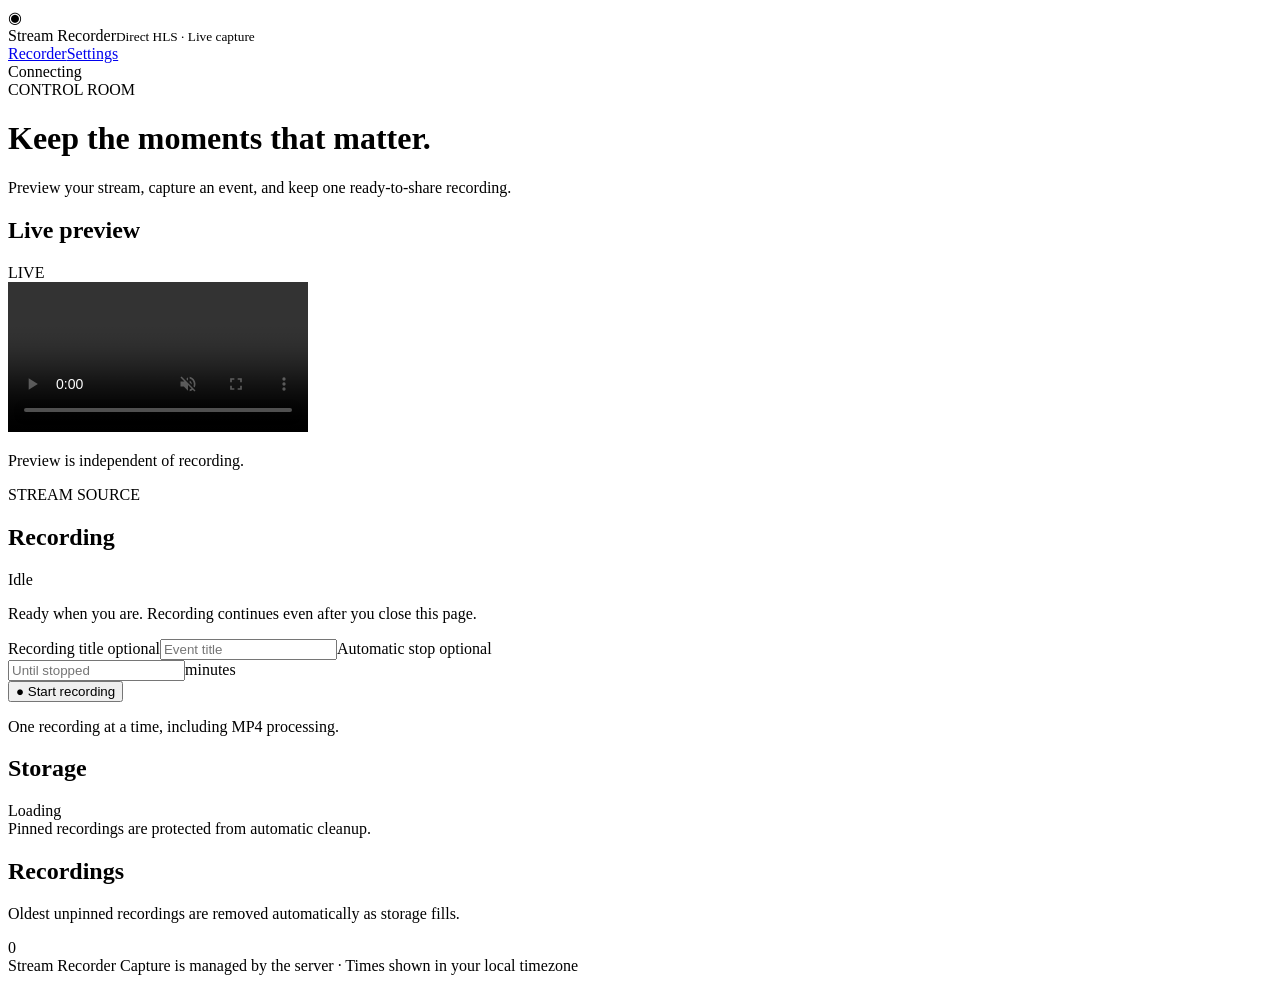
==== recorder/static/index.html @ e539c11c "Add recording titles, versioned API, and durable branding assets (#23 #25 #26)" ====
<!doctype html>
<html lang="en"><head><meta charset="utf-8"><meta name="viewport" content="width=device-width, initial-scale=1"><title>Stream Recorder</title><link rel="icon" id="brand-favicon" href="data:,"><link rel="stylesheet" href="/static/style.css"><script defer src="/static/hls.min.js"></script><script defer src="/static/auth.js"></script><script defer src="/static/app.js"></script></head>
<body><header><div class="brand"><span class="logo brand-mark" aria-hidden="true">◉</span><img class="brand-image" alt="" hidden><div><span data-app-name>Stream Recorder</span><small>Direct HLS · Live capture</small></div></div><nav aria-label="Main navigation"><a href="#recorder">Recorder</a><a href="#settings">Settings</a></nav><span id="connection" class="pill">Connecting</span></header>
<main><div class="intro"><div><span class="eyebrow">CONTROL ROOM</span><h1>Keep the moments that matter.</h1><p>Preview your stream, capture an event, and keep one ready-to-share recording.</p></div></div><div id="notice" role="alert" hidden></div>
<div id="recorder-screen"><div class="workspace"><section class="card preview"><div class="section-head"><h2>Live preview</h2><span class="live"><i></i> LIVE</span></div><video id="preview" controls playsinline muted aria-label="Live stream preview"></video><a id="open-settings" href="#settings" hidden>Open Settings</a><p id="preview-message" class="muted">Preview is independent of recording.</p><div class="source-line"><span>STREAM SOURCE</span><span id="source-label"></span></div></section>
<section class="card capture"><div class="section-head"><h2>Recording</h2><span id="state" class="pill">Idle</span></div><p id="recording-description">Ready when you are. Recording continues even after you close this page.</p><div id="session-details" hidden><dl><div><dt>Started</dt><dd id="started"></dd></div><div><dt>Duration</dt><dd id="elapsed"></dd></div><div><dt>Ends</dt><dd id="deadline"></dd></div></dl><div id="processing" hidden><label for="progress">Finalizing MP4 <span id="progress-label"></span></label><progress id="progress" max="100" value="0"></progress></div><div id="interruptions" class="muted"></div><p id="session-error" role="status"></p></div><form id="start-form"><label for="recording-title">Recording title <span class="muted">optional</span></label><input id="recording-title" maxlength="200" placeholder="Event title"><label for="duration">Automatic stop <span class="muted">optional</span></label><div class="duration"><input id="duration" type="number" min="0.000001" step="any" placeholder="Until stopped"><span>minutes</span></div><button id="start" class="primary" type="submit">● Start recording</button></form><button id="stop" class="danger" hidden>■ Stop recording</button><p class="muted footnote">One recording at a time, including MP4 processing.</p></section></div>
<section class="card storage"><div class="section-head"><h2>Storage</h2><span id="usage-label" class="muted">Loading</span></div><div class="usage-track"><div id="usage-bar"></div></div><div class="storage-stats"><span id="disk-label"></span><span>Pinned recordings are protected from automatic cleanup.</span></div></section>
<section class="card library"><div class="section-head"><div><h2>Recordings</h2><p class="muted">Oldest unpinned recordings are removed automatically as storage fills.</p></div><span id="count" class="pill">0</span></div><div id="recordings"></div></section>
</div><section id="settings-screen" hidden aria-labelledby="settings-title"><h1 id="settings-title" tabindex="-1">Settings</h1><form id="settings-form"><section class="card settings" id="source-settings"><h2>Source</h2><label for="source">Direct HLS playlist URL</label><input id="source" type="url" placeholder="https://example.org/live.m3u8"><p class="muted">Use an HTTP(S) playlist, including signed or dynamic URLs. Leave blank to retain the saved source. Changes apply to future recordings.</p><p>Saved URLs and secrets are hidden. Blank fields retain saved values. Credentials apply only to the configured origin; cross-origin resources receive no configured headers.</p><label><input id="clear-source" type="checkbox"> Clear saved source URL</label><label for="source_basic_username">Basic username</label><input id="source_basic_username" autocomplete="off"><label for="source_basic_password">Basic password</label><input id="source_basic_password" type="password" autocomplete="new-password"><label><input type="checkbox" data-clear-secret="source_basic_password"> Remove Basic password</label><label for="source_bearer_token">Bearer token</label><input id="source_bearer_token" type="password" autocomplete="new-password"><label><input type="checkbox" data-clear-secret="source_bearer_token"> Remove bearer token</label><label for="source_headers">Custom headers (JSON object)</label><textarea id="source_headers" autocomplete="off"></textarea><label><input type="checkbox" data-clear-secret="source_headers"> Remove custom headers</label><p>Choose Basic, bearer, or a custom Authorization header, not multiple methods. To disable Basic, clear its username.</p></section><section class="card settings" id="storage-settings"><h2>Storage</h2><label for="cap">Media storage cap (GiB)</label><input id="cap" type="number" min="0.001" step="any" required><p class="muted">Includes capture and processing files. Oldest unpinned recordings are removed as storage fills.</p></section><button type="submit">Save settings</button></form><section class="card settings" id="access-settings"><h2>Authentication and API access</h2><p class="muted">Built-in authentication is disabled. Access configuration will be available in a later update.</p></section><section class="card settings" id="appearance-settings"><h2>Appearance</h2><label for="theme">Theme</label><select id="theme"><option value="system">System</option><option value="light">Light</option><option value="dark">Dark</option></select><p class="muted">Saved in this browser. System follows your device appearance.</p></section><section class="card settings" id="branding-settings"><h2>Shared branding</h2><p class="muted">The name and colors apply to everyone. Changes preview here before saving.</p><form id="branding-form"><label for="branding-name">Application name</label><input id="branding-name" maxlength="100" required><div id="branding-colors" class="branding-colors"></div><div id="branding-assets" class="branding-assets"><p class="muted">PNG, JPEG, or WebP. Logos up to 2 MiB and 2048 px; favicon up to 512 KiB and 512 px. SVG and animations are not accepted.</p><div id="asset-controls"></div></div><p id="contrast-warnings" role="status" class="muted"></p><div class="branding-actions"><button type="submit">Save branding</button><button id="branding-reset" type="button">Reset branding</button><button id="branding-cancel" type="button">Discard preview</button></div></form></section></section>
<footer><span data-app-name>Stream Recorder</span> <span>Capture is managed by the server · Times shown in your local timezone</span></footer></main>
<dialog id="rename-dialog" aria-labelledby="rename-heading"><form id="rename-form"><h2 id="rename-heading">Rename recording</h2><label for="rename-title">Recording title</label><input id="rename-title" maxlength="200" required><p class="muted">The recording ID and date stay the same. Future downloads use the new title.</p><div class="dialog-actions"><button type="button" id="rename-cancel">Cancel</button><button type="submit">Save title</button></div></form></dialog><dialog id="delete-dialog"><form method="dialog"><h2>Delete recording?</h2><p id="delete-description"></p><p>This permanently removes the captured media, even if pinned.</p><div class="dialog-actions"><button value="cancel">Cancel</button><button value="delete" class="danger">Delete recording</button></div></form></dialog></body></html>
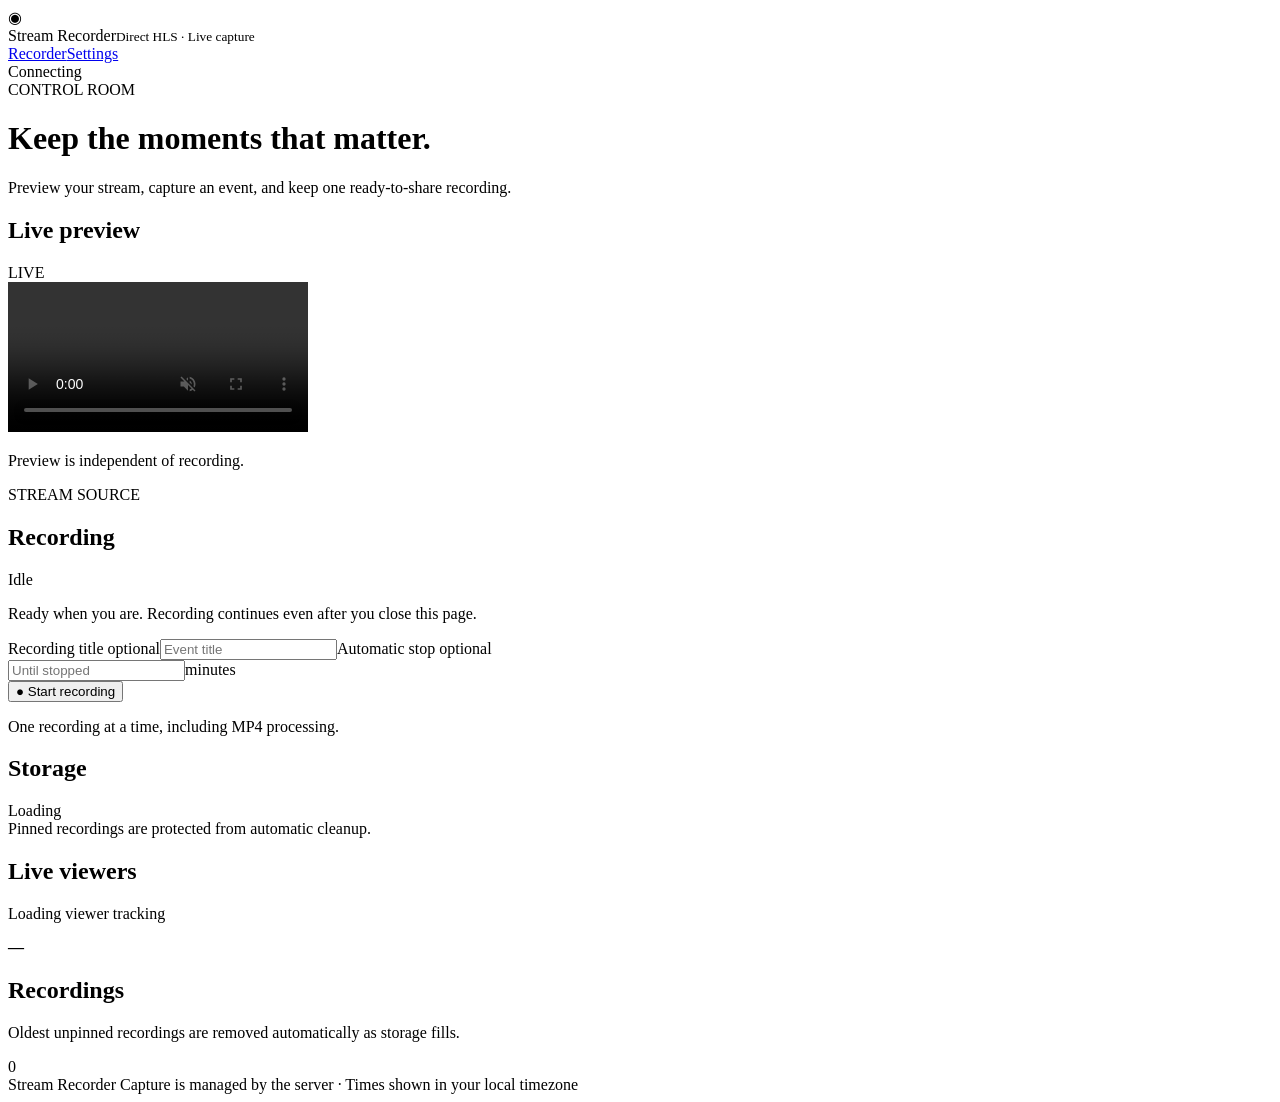
==== commit 19a79bc6: "feat: track anonymous external player viewers" ====
--- a/recorder/static/index.html
+++ b/recorder/static/index.html
@@ -1,11 +1,11 @@
 <!doctype html>
-<html lang="en"><head><meta charset="utf-8"><meta name="viewport" content="width=device-width, initial-scale=1"><title>Stream Recorder</title><link rel="icon" id="brand-favicon" href="data:,"><link rel="stylesheet" href="/static/style.css"><script defer src="/static/hls.min.js"></script><script defer src="/static/auth.js"></script><script defer src="/static/app.js"></script></head>
+<html lang="en"><head><meta charset="utf-8"><meta name="viewport" content="width=device-width, initial-scale=1"><title>Stream Recorder</title><link rel="icon" id="brand-favicon" href="data:,"><link rel="stylesheet" href="/static/style.css"><script defer src="/static/hls.min.js"></script><script defer src="/static/auth.js"></script><script defer src="/static/app.js"></script><script defer src="/static/youtube.js"></script><script defer src="/static/uploads.js"></script><script defer src="/static/webhooks.js"></script></head>
 <body><header><div class="brand"><span class="logo brand-mark" aria-hidden="true">◉</span><img class="brand-image" alt="" hidden><div><span data-app-name>Stream Recorder</span><small>Direct HLS · Live capture</small></div></div><nav aria-label="Main navigation"><a href="#recorder">Recorder</a><a href="#settings">Settings</a></nav><span id="connection" class="pill">Connecting</span></header>
 <main><div class="intro"><div><span class="eyebrow">CONTROL ROOM</span><h1>Keep the moments that matter.</h1><p>Preview your stream, capture an event, and keep one ready-to-share recording.</p></div></div><div id="notice" role="alert" hidden></div>
 <div id="recorder-screen"><div class="workspace"><section class="card preview"><div class="section-head"><h2>Live preview</h2><span class="live"><i></i> LIVE</span></div><video id="preview" controls playsinline muted aria-label="Live stream preview"></video><a id="open-settings" href="#settings" hidden>Open Settings</a><p id="preview-message" class="muted">Preview is independent of recording.</p><div class="source-line"><span>STREAM SOURCE</span><span id="source-label"></span></div></section>
 <section class="card capture"><div class="section-head"><h2>Recording</h2><span id="state" class="pill">Idle</span></div><p id="recording-description">Ready when you are. Recording continues even after you close this page.</p><div id="session-details" hidden><dl><div><dt>Started</dt><dd id="started"></dd></div><div><dt>Duration</dt><dd id="elapsed"></dd></div><div><dt>Ends</dt><dd id="deadline"></dd></div></dl><div id="processing" hidden><label for="progress">Finalizing MP4 <span id="progress-label"></span></label><progress id="progress" max="100" value="0"></progress></div><div id="interruptions" class="muted"></div><p id="session-error" role="status"></p></div><form id="start-form"><label for="recording-title">Recording title <span class="muted">optional</span></label><input id="recording-title" maxlength="200" placeholder="Event title"><label for="duration">Automatic stop <span class="muted">optional</span></label><div class="duration"><input id="duration" type="number" min="0.000001" step="any" placeholder="Until stopped"><span>minutes</span></div><button id="start" class="primary" type="submit">● Start recording</button></form><button id="stop" class="danger" hidden>■ Stop recording</button><p class="muted footnote">One recording at a time, including MP4 processing.</p></section></div>
 <section class="card storage"><div class="section-head"><h2>Storage</h2><span id="usage-label" class="muted">Loading</span></div><div class="usage-track"><div id="usage-bar"></div></div><div class="storage-stats"><span id="disk-label"></span><span>Pinned recordings are protected from automatic cleanup.</span></div></section>
-<section class="card library"><div class="section-head"><div><h2>Recordings</h2><p class="muted">Oldest unpinned recordings are removed automatically as storage fills.</p></div><span id="count" class="pill">0</span></div><div id="recordings"></div></section>
-</div><section id="settings-screen" hidden aria-labelledby="settings-title"><h1 id="settings-title" tabindex="-1">Settings</h1><form id="settings-form"><section class="card settings" id="source-settings"><h2>Source</h2><label for="source">Direct HLS playlist URL</label><input id="source" type="url" placeholder="https://example.org/live.m3u8"><p class="muted">Use an HTTP(S) playlist, including signed or dynamic URLs. Leave blank to retain the saved source. Changes apply to future recordings.</p><p>Saved URLs and secrets are hidden. Blank fields retain saved values. Credentials apply only to the configured origin; cross-origin resources receive no configured headers.</p><label><input id="clear-source" type="checkbox"> Clear saved source URL</label><label for="source_basic_username">Basic username</label><input id="source_basic_username" autocomplete="off"><label for="source_basic_password">Basic password</label><input id="source_basic_password" type="password" autocomplete="new-password"><label><input type="checkbox" data-clear-secret="source_basic_password"> Remove Basic password</label><label for="source_bearer_token">Bearer token</label><input id="source_bearer_token" type="password" autocomplete="new-password"><label><input type="checkbox" data-clear-secret="source_bearer_token"> Remove bearer token</label><label for="source_headers">Custom headers (JSON object)</label><textarea id="source_headers" autocomplete="off"></textarea><label><input type="checkbox" data-clear-secret="source_headers"> Remove custom headers</label><p>Choose Basic, bearer, or a custom Authorization header, not multiple methods. To disable Basic, clear its username.</p></section><section class="card settings" id="storage-settings"><h2>Storage</h2><label for="cap">Media storage cap (GiB)</label><input id="cap" type="number" min="0.001" step="any" required><p class="muted">Includes capture and processing files. Oldest unpinned recordings are removed as storage fills.</p></section><button type="submit">Save settings</button></form><section class="card settings" id="access-settings"><h2>Authentication and API access</h2><p class="muted">Built-in authentication is disabled. Access configuration will be available in a later update.</p></section><section class="card settings" id="appearance-settings"><h2>Appearance</h2><label for="theme">Theme</label><select id="theme"><option value="system">System</option><option value="light">Light</option><option value="dark">Dark</option></select><p class="muted">Saved in this browser. System follows your device appearance.</p></section><section class="card settings" id="branding-settings"><h2>Shared branding</h2><p class="muted">The name and colors apply to everyone. Changes preview here before saving.</p><form id="branding-form"><label for="branding-name">Application name</label><input id="branding-name" maxlength="100" required><div id="branding-colors" class="branding-colors"></div><div id="branding-assets" class="branding-assets"><p class="muted">PNG, JPEG, or WebP. Logos up to 2 MiB and 2048 px; favicon up to 512 KiB and 512 px. SVG and animations are not accepted.</p><div id="asset-controls"></div></div><p id="contrast-warnings" role="status" class="muted"></p><div class="branding-actions"><button type="submit">Save branding</button><button id="branding-reset" type="button">Reset branding</button><button id="branding-cancel" type="button">Discard preview</button></div></form></section></section>
+<section class="card storage" id="viewer-count-card"><div class="section-head"><div><h2>Live viewers</h2><p id="viewer-state" class="muted">Loading viewer tracking</p></div><strong id="viewer-count" class="viewer-count">—</strong></div><p id="viewer-as-of" class="muted"></p></section><section class="card library"><div class="section-head"><div><h2>Recordings</h2><p class="muted">Oldest unpinned recordings are removed automatically as storage fills.</p></div><span id="count" class="pill">0</span></div><div id="recordings"></div></section>
+</div><section id="settings-screen" hidden aria-labelledby="settings-title"><h1 id="settings-title" tabindex="-1">Settings</h1><form id="settings-form"><section class="card settings" id="source-settings"><h2>Source</h2><label for="source">Direct HLS playlist URL</label><input id="source" type="url" placeholder="https://example.org/live.m3u8"><p class="muted">Use an HTTP(S) playlist, including signed or dynamic URLs. Leave blank to retain the saved source. Changes apply to future recordings.</p><p>Saved URLs and secrets are hidden. Blank fields retain saved values. Credentials apply only to the configured origin; cross-origin resources receive no configured headers.</p><label><input id="clear-source" type="checkbox"> Clear saved source URL</label><label for="source_basic_username">Basic username</label><input id="source_basic_username" autocomplete="off"><label for="source_basic_password">Basic password</label><input id="source_basic_password" type="password" autocomplete="new-password"><label><input type="checkbox" data-clear-secret="source_basic_password"> Remove Basic password</label><label for="source_bearer_token">Bearer token</label><input id="source_bearer_token" type="password" autocomplete="new-password"><label><input type="checkbox" data-clear-secret="source_bearer_token"> Remove bearer token</label><label for="source_headers">Custom headers (JSON object)</label><textarea id="source_headers" autocomplete="off"></textarea><label><input type="checkbox" data-clear-secret="source_headers"> Remove custom headers</label><p>Choose Basic, bearer, or a custom Authorization header, not multiple methods. To disable Basic, clear its username.</p></section><section class="card settings" id="storage-settings"><h2>Storage</h2><label for="cap">Media storage cap (GiB)</label><input id="cap" type="number" min="0.001" step="any" required><p class="muted">Includes capture and processing files. Oldest unpinned recordings are removed as storage fills.</p></section><button type="submit">Save settings</button></form><section class="card settings" id="viewer-settings"><h2>External player analytics</h2><p class="muted">Configure the external player independently from the direct HLS stream source. Tracking starts disabled.</p><form id="viewer-form"><label for="viewer-player-url">External player URL</label><input id="viewer-player-url" type="url" placeholder="https://player.example/watch"><label for="viewer-origin">Allowed player origin</label><input id="viewer-origin" type="url" placeholder="https://player.example"><label for="viewer-public-url">Public tracking base URL</label><input id="viewer-public-url" type="url" placeholder="https://recorder.example"><label for="viewer-timezone">Reporting timezone (IANA)</label><input id="viewer-timezone" value="UTC" required><label><input id="viewer-enabled" type="checkbox"> Enable anonymous viewer tracking</label><p id="viewer-health" role="status" class="muted"></p><p id="viewer-last-report" class="muted"></p><label for="viewer-snippet">Generated player snippet (copy after a key is created or rotated)</label><textarea id="viewer-snippet" readonly rows="12"></textarea><div class="branding-actions"><button type="submit">Save viewer settings</button><button id="viewer-rotate" type="button">Rotate tracking key and snippet</button></div></form><p class="muted">Add the generated snippet to the page containing one HTML video element. Browsers sharing local storage count once; separate browsers count separately. Playback telemetry may be blocked or throttled.</p></section><section class="card settings" id="access-settings"><h2>Authentication and API access</h2><p class="muted">Built-in authentication is disabled. Access configuration will be available in a later update.</p></section><section class="card settings" id="youtube-settings" hidden><h2>YouTube channel</h2><p class="muted">One shared channel for uploads. The Administrator chooses the channel during Google consent.</p><form id="youtube-config-form"><label for="youtube-client-id">Google OAuth client ID</label><input id="youtube-client-id" autocomplete="off"><label for="youtube-client-secret">Google OAuth client secret</label><input id="youtube-client-secret" type="password" autocomplete="new-password" placeholder="Leave blank to retain saved secret"><label for="youtube-public-url">Public app origin</label><input id="youtube-public-url" type="url" placeholder="https://record.example.org"><p class="muted">Add this exact redirect URI to your Google Web application client:</p><output id="youtube-callback"></output><p><a href="https://github.com/YaBoiSean319/stream-recorder/blob/main/docs/youtube.md" target="_blank" rel="noopener">Google setup guide</a></p><button type="submit">Save YouTube credentials</button></form><form id="youtube-automation-form"><h3>Automatic uploads</h3><p class="muted">Disabled by default. Applies only to future clean recordings. Interrupted or recovered footage needs a manual upload.</p><label><input id="auto-enabled" type="checkbox"> Upload future successful recordings automatically</label><label for="auto-source-name">Source name (optional; defaults to Stream)</label><input id="auto-source-name" maxlength="100" placeholder="Stream"><p class="muted">Templates: {recording_title}, {source_name}, {start_date} (YYYY-MM-DD), {start_time} (HH:MM UTC). Use double braces for literal braces.</p><label for="auto-title">Title template</label><input id="auto-title" maxlength="500" required><label for="auto-description">Description template</label><textarea id="auto-description" maxlength="5000"></textarea><label for="auto-privacy">Visibility</label><select id="auto-privacy"><option value="unlisted">Unlisted</option><option value="private">Private</option><option value="public">Public</option></select><label for="auto-tags">Tags (comma separated)</label><input id="auto-tags"><label for="auto-category">YouTube category ID</label><input id="auto-category" pattern="[0-9]+" required><label for="auto-audience">Audience</label><select id="auto-audience"><option value="">Choose audience before enabling</option><option value="false">Not made for kids</option><option value="true">Made for kids</option></select><label><input id="auto-notify" type="checkbox"> Notify subscribers</label><button type="submit">Save automatic upload settings</button></form><p id="youtube-identity" role="status"></p><p id="youtube-error" role="alert"></p><div class="branding-actions"><button id="youtube-connect" type="button">Connect channel</button><button id="youtube-disconnect" type="button" class="danger" hidden>Disconnect channel</button></div></section><section class="card settings" id="webhook-settings" hidden><h2>Webhooks</h2><p class="muted">Send signed recording and YouTube results to an HTTPS receiver. HTTP is allowed only for a local loopback receiver. Failed deliveries retry up to five times and remain visible below.</p><form id="webhook-form"><label for="webhook-url">Receiver URL</label><input id="webhook-url" type="url" required placeholder="https://example.org/webhook"><label for="webhook-secret">Signing secret (16–256 characters)</label><input id="webhook-secret" type="password" minlength="16" maxlength="256" autocomplete="new-password" placeholder="Enter a secret for a new receiver; blank retains saved secret"><fieldset><legend>Events</legend><label><input type="checkbox" name="webhook-event" value="recording.completed"> Recording completed</label><label><input type="checkbox" name="webhook-event" value="recording.failed"> Recording failed</label><label><input type="checkbox" name="webhook-event" value="upload.completed"> Upload completed</label><label><input type="checkbox" name="webhook-event" value="upload.failed"> Upload failed</label></fieldset><label><input id="webhook-enabled" type="checkbox" checked> Enabled</label><div class="branding-actions"><button type="submit">Save receiver</button><button id="webhook-new" type="button">New receiver</button></div></form><p id="webhook-error" role="alert"></p><h3>Receivers</h3><div id="webhook-destinations"></div><h3>Recent deliveries</h3><div id="webhook-deliveries"></div><p><a href="https://github.com/YaBoiSean319/stream-recorder/blob/main/docs/webhooks.md" target="_blank" rel="noopener">Verification and automation guide</a></p></section><section class="card settings" id="appearance-settings"><h2>Appearance</h2><label for="theme">Theme</label><select id="theme"><option value="system">System</option><option value="light">Light</option><option value="dark">Dark</option></select><p class="muted">Saved in this browser. System follows your device appearance.</p></section><section class="card settings" id="branding-settings"><h2>Shared branding</h2><p class="muted">The name and colors apply to everyone. Changes preview here before saving.</p><form id="branding-form"><label for="branding-name">Application name</label><input id="branding-name" maxlength="100" required><div id="branding-colors" class="branding-colors"></div><div id="branding-assets" class="branding-assets"><p class="muted">PNG, JPEG, or WebP. Logos up to 2 MiB and 2048 px; favicon up to 512 KiB and 512 px. SVG and animations are not accepted.</p><div id="asset-controls"></div></div><p id="contrast-warnings" role="status" class="muted"></p><div class="branding-actions"><button type="submit">Save branding</button><button id="branding-reset" type="button">Reset branding</button><button id="branding-cancel" type="button">Discard preview</button></div></form></section></section>
 <footer><span data-app-name>Stream Recorder</span> <span>Capture is managed by the server · Times shown in your local timezone</span></footer></main>
-<dialog id="rename-dialog" aria-labelledby="rename-heading"><form id="rename-form"><h2 id="rename-heading">Rename recording</h2><label for="rename-title">Recording title</label><input id="rename-title" maxlength="200" required><p class="muted">The recording ID and date stay the same. Future downloads use the new title.</p><div class="dialog-actions"><button type="button" id="rename-cancel">Cancel</button><button type="submit">Save title</button></div></form></dialog><dialog id="delete-dialog"><form method="dialog"><h2>Delete recording?</h2><p id="delete-description"></p><p>This permanently removes the captured media, even if pinned.</p><div class="dialog-actions"><button value="cancel">Cancel</button><button value="delete" class="danger">Delete recording</button></div></form></dialog></body></html>
+<dialog id="upload-dialog" aria-labelledby="upload-heading"><form id="upload-form"><h2 id="upload-heading">Upload to YouTube</h2><p id="upload-channel" class="muted"></p><label for="upload-title">Video title</label><input id="upload-title" required maxlength="100"><label for="upload-description">Description</label><textarea id="upload-description" maxlength="5000"></textarea><label for="upload-privacy">Visibility</label><select id="upload-privacy"><option value="unlisted">Unlisted</option><option value="private">Private</option><option value="public">Public</option></select><label for="upload-tags">Tags (comma separated)</label><input id="upload-tags"><label for="upload-category">YouTube category ID</label><input id="upload-category" value="22" pattern="[0-9]+"><label for="upload-audience">Audience</label><select id="upload-audience" required><option value="">Choose audience</option><option value="false">Not made for kids</option><option value="true">Made for kids</option></select><label><input id="upload-notify" type="checkbox"> Notify subscribers</label><p class="muted">The video goes to the connected channel. This creates a separate copy; the local recording remains.</p><div class="dialog-actions"><button id="upload-cancel" type="button">Cancel</button><button type="submit">Queue upload</button></div></form></dialog><dialog id="rename-dialog" aria-labelledby="rename-heading"><form id="rename-form"><h2 id="rename-heading">Rename recording</h2><label for="rename-title">Recording title</label><input id="rename-title" maxlength="200" required><p class="muted">The recording ID and date stay the same. Future downloads use the new title.</p><div class="dialog-actions"><button type="button" id="rename-cancel">Cancel</button><button type="submit">Save title</button></div></form></dialog><dialog id="delete-dialog"><form method="dialog"><h2>Delete recording?</h2><p id="delete-description"></p><p>This permanently removes the captured media, even if pinned.</p><div class="dialog-actions"><button value="cancel">Cancel</button><button value="delete" class="danger">Delete recording</button></div></form></dialog></body></html>
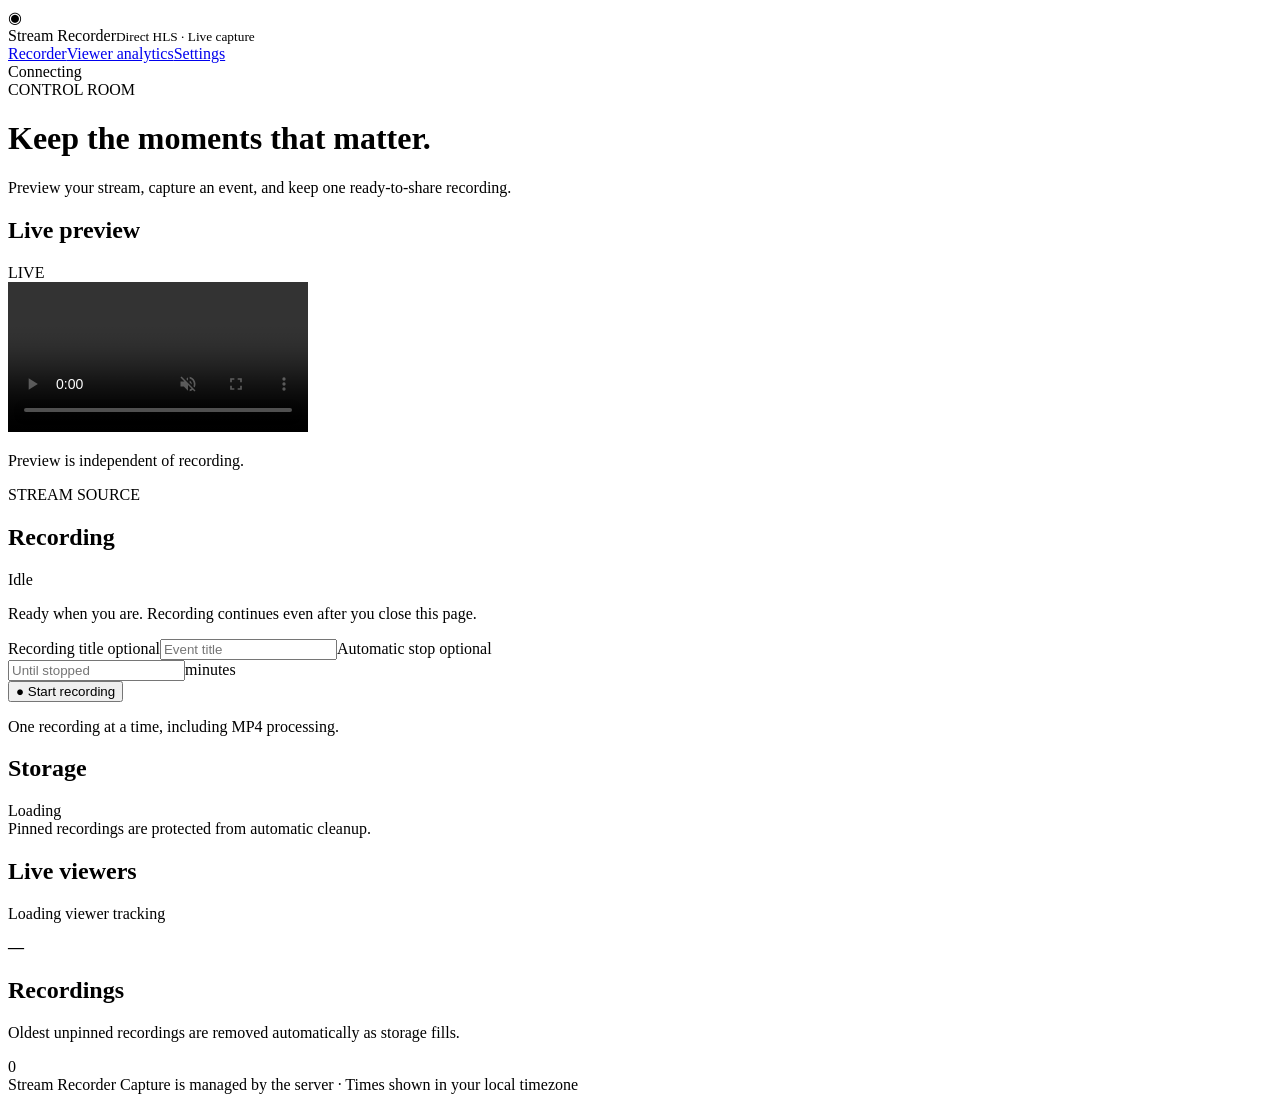
==== commit 0ee9413a: "feat: add interactive viewer history analytics" ====
--- a/recorder/static/index.html
+++ b/recorder/static/index.html
@@ -1,11 +1,11 @@
 <!doctype html>
-<html lang="en"><head><meta charset="utf-8"><meta name="viewport" content="width=device-width, initial-scale=1"><title>Stream Recorder</title><link rel="icon" id="brand-favicon" href="data:,"><link rel="stylesheet" href="/static/style.css"><script defer src="/static/hls.min.js"></script><script defer src="/static/auth.js"></script><script defer src="/static/app.js"></script><script defer src="/static/youtube.js"></script><script defer src="/static/uploads.js"></script><script defer src="/static/webhooks.js"></script></head>
-<body><header><div class="brand"><span class="logo brand-mark" aria-hidden="true">◉</span><img class="brand-image" alt="" hidden><div><span data-app-name>Stream Recorder</span><small>Direct HLS · Live capture</small></div></div><nav aria-label="Main navigation"><a href="#recorder">Recorder</a><a href="#settings">Settings</a></nav><span id="connection" class="pill">Connecting</span></header>
+<html lang="en"><head><meta charset="utf-8"><meta name="viewport" content="width=device-width, initial-scale=1"><title>Stream Recorder</title><link rel="icon" id="brand-favicon" href="data:,"><link rel="stylesheet" href="/static/style.css"><script defer src="/static/hls.min.js"></script><script defer src="/static/auth.js"></script><script defer src="/static/app.js"></script><script defer src="/static/viewer-history.js"></script><script defer src="/static/youtube.js"></script><script defer src="/static/uploads.js"></script><script defer src="/static/webhooks.js"></script></head>
+<body><header><div class="brand"><span class="logo brand-mark" aria-hidden="true">◉</span><img class="brand-image" alt="" hidden><div><span data-app-name>Stream Recorder</span><small>Direct HLS · Live capture</small></div></div><nav aria-label="Main navigation"><a href="#recorder">Recorder</a><a href="#analytics">Viewer analytics</a><a href="#settings">Settings</a></nav><span id="connection" class="pill">Connecting</span></header>
 <main><div class="intro"><div><span class="eyebrow">CONTROL ROOM</span><h1>Keep the moments that matter.</h1><p>Preview your stream, capture an event, and keep one ready-to-share recording.</p></div></div><div id="notice" role="alert" hidden></div>
 <div id="recorder-screen"><div class="workspace"><section class="card preview"><div class="section-head"><h2>Live preview</h2><span class="live"><i></i> LIVE</span></div><video id="preview" controls playsinline muted aria-label="Live stream preview"></video><a id="open-settings" href="#settings" hidden>Open Settings</a><p id="preview-message" class="muted">Preview is independent of recording.</p><div class="source-line"><span>STREAM SOURCE</span><span id="source-label"></span></div></section>
 <section class="card capture"><div class="section-head"><h2>Recording</h2><span id="state" class="pill">Idle</span></div><p id="recording-description">Ready when you are. Recording continues even after you close this page.</p><div id="session-details" hidden><dl><div><dt>Started</dt><dd id="started"></dd></div><div><dt>Duration</dt><dd id="elapsed"></dd></div><div><dt>Ends</dt><dd id="deadline"></dd></div></dl><div id="processing" hidden><label for="progress">Finalizing MP4 <span id="progress-label"></span></label><progress id="progress" max="100" value="0"></progress></div><div id="interruptions" class="muted"></div><p id="session-error" role="status"></p></div><form id="start-form"><label for="recording-title">Recording title <span class="muted">optional</span></label><input id="recording-title" maxlength="200" placeholder="Event title"><label for="duration">Automatic stop <span class="muted">optional</span></label><div class="duration"><input id="duration" type="number" min="0.000001" step="any" placeholder="Until stopped"><span>minutes</span></div><button id="start" class="primary" type="submit">● Start recording</button></form><button id="stop" class="danger" hidden>■ Stop recording</button><p class="muted footnote">One recording at a time, including MP4 processing.</p></section></div>
 <section class="card storage"><div class="section-head"><h2>Storage</h2><span id="usage-label" class="muted">Loading</span></div><div class="usage-track"><div id="usage-bar"></div></div><div class="storage-stats"><span id="disk-label"></span><span>Pinned recordings are protected from automatic cleanup.</span></div></section>
 <section class="card storage" id="viewer-count-card"><div class="section-head"><div><h2>Live viewers</h2><p id="viewer-state" class="muted">Loading viewer tracking</p></div><strong id="viewer-count" class="viewer-count">—</strong></div><p id="viewer-as-of" class="muted"></p></section><section class="card library"><div class="section-head"><div><h2>Recordings</h2><p class="muted">Oldest unpinned recordings are removed automatically as storage fills.</p></div><span id="count" class="pill">0</span></div><div id="recordings"></div></section>
-</div><section id="settings-screen" hidden aria-labelledby="settings-title"><h1 id="settings-title" tabindex="-1">Settings</h1><form id="settings-form"><section class="card settings" id="source-settings"><h2>Source</h2><label for="source">Direct HLS playlist URL</label><input id="source" type="url" placeholder="https://example.org/live.m3u8"><p class="muted">Use an HTTP(S) playlist, including signed or dynamic URLs. Leave blank to retain the saved source. Changes apply to future recordings.</p><p>Saved URLs and secrets are hidden. Blank fields retain saved values. Credentials apply only to the configured origin; cross-origin resources receive no configured headers.</p><label><input id="clear-source" type="checkbox"> Clear saved source URL</label><label for="source_basic_username">Basic username</label><input id="source_basic_username" autocomplete="off"><label for="source_basic_password">Basic password</label><input id="source_basic_password" type="password" autocomplete="new-password"><label><input type="checkbox" data-clear-secret="source_basic_password"> Remove Basic password</label><label for="source_bearer_token">Bearer token</label><input id="source_bearer_token" type="password" autocomplete="new-password"><label><input type="checkbox" data-clear-secret="source_bearer_token"> Remove bearer token</label><label for="source_headers">Custom headers (JSON object)</label><textarea id="source_headers" autocomplete="off"></textarea><label><input type="checkbox" data-clear-secret="source_headers"> Remove custom headers</label><p>Choose Basic, bearer, or a custom Authorization header, not multiple methods. To disable Basic, clear its username.</p></section><section class="card settings" id="storage-settings"><h2>Storage</h2><label for="cap">Media storage cap (GiB)</label><input id="cap" type="number" min="0.001" step="any" required><p class="muted">Includes capture and processing files. Oldest unpinned recordings are removed as storage fills.</p></section><button type="submit">Save settings</button></form><section class="card settings" id="viewer-settings"><h2>External player analytics</h2><p class="muted">Configure the external player independently from the direct HLS stream source. Tracking starts disabled.</p><form id="viewer-form"><label for="viewer-player-url">External player URL</label><input id="viewer-player-url" type="url" placeholder="https://player.example/watch"><label for="viewer-origin">Allowed player origin</label><input id="viewer-origin" type="url" placeholder="https://player.example"><label for="viewer-public-url">Public tracking base URL</label><input id="viewer-public-url" type="url" placeholder="https://recorder.example"><label for="viewer-timezone">Reporting timezone (IANA)</label><input id="viewer-timezone" value="UTC" required><label><input id="viewer-enabled" type="checkbox"> Enable anonymous viewer tracking</label><p id="viewer-health" role="status" class="muted"></p><p id="viewer-last-report" class="muted"></p><label for="viewer-snippet">Generated player snippet (copy after a key is created or rotated)</label><textarea id="viewer-snippet" readonly rows="12"></textarea><div class="branding-actions"><button type="submit">Save viewer settings</button><button id="viewer-rotate" type="button">Rotate tracking key and snippet</button></div></form><p class="muted">Add the generated snippet to the page containing one HTML video element. Browsers sharing local storage count once; separate browsers count separately. Playback telemetry may be blocked or throttled.</p></section><section class="card settings" id="access-settings"><h2>Authentication and API access</h2><p class="muted">Built-in authentication is disabled. Access configuration will be available in a later update.</p></section><section class="card settings" id="youtube-settings" hidden><h2>YouTube channel</h2><p class="muted">One shared channel for uploads. The Administrator chooses the channel during Google consent.</p><form id="youtube-config-form"><label for="youtube-client-id">Google OAuth client ID</label><input id="youtube-client-id" autocomplete="off"><label for="youtube-client-secret">Google OAuth client secret</label><input id="youtube-client-secret" type="password" autocomplete="new-password" placeholder="Leave blank to retain saved secret"><label for="youtube-public-url">Public app origin</label><input id="youtube-public-url" type="url" placeholder="https://record.example.org"><p class="muted">Add this exact redirect URI to your Google Web application client:</p><output id="youtube-callback"></output><p><a href="https://github.com/YaBoiSean319/stream-recorder/blob/main/docs/youtube.md" target="_blank" rel="noopener">Google setup guide</a></p><button type="submit">Save YouTube credentials</button></form><form id="youtube-automation-form"><h3>Automatic uploads</h3><p class="muted">Disabled by default. Applies only to future clean recordings. Interrupted or recovered footage needs a manual upload.</p><label><input id="auto-enabled" type="checkbox"> Upload future successful recordings automatically</label><label for="auto-source-name">Source name (optional; defaults to Stream)</label><input id="auto-source-name" maxlength="100" placeholder="Stream"><p class="muted">Templates: {recording_title}, {source_name}, {start_date} (YYYY-MM-DD), {start_time} (HH:MM UTC). Use double braces for literal braces.</p><label for="auto-title">Title template</label><input id="auto-title" maxlength="500" required><label for="auto-description">Description template</label><textarea id="auto-description" maxlength="5000"></textarea><label for="auto-privacy">Visibility</label><select id="auto-privacy"><option value="unlisted">Unlisted</option><option value="private">Private</option><option value="public">Public</option></select><label for="auto-tags">Tags (comma separated)</label><input id="auto-tags"><label for="auto-category">YouTube category ID</label><input id="auto-category" pattern="[0-9]+" required><label for="auto-audience">Audience</label><select id="auto-audience"><option value="">Choose audience before enabling</option><option value="false">Not made for kids</option><option value="true">Made for kids</option></select><label><input id="auto-notify" type="checkbox"> Notify subscribers</label><button type="submit">Save automatic upload settings</button></form><p id="youtube-identity" role="status"></p><p id="youtube-error" role="alert"></p><div class="branding-actions"><button id="youtube-connect" type="button">Connect channel</button><button id="youtube-disconnect" type="button" class="danger" hidden>Disconnect channel</button></div></section><section class="card settings" id="webhook-settings" hidden><h2>Webhooks</h2><p class="muted">Send signed recording and YouTube results to an HTTPS receiver. HTTP is allowed only for a local loopback receiver. Failed deliveries retry up to five times and remain visible below.</p><form id="webhook-form"><label for="webhook-url">Receiver URL</label><input id="webhook-url" type="url" required placeholder="https://example.org/webhook"><label for="webhook-secret">Signing secret (16–256 characters)</label><input id="webhook-secret" type="password" minlength="16" maxlength="256" autocomplete="new-password" placeholder="Enter a secret for a new receiver; blank retains saved secret"><fieldset><legend>Events</legend><label><input type="checkbox" name="webhook-event" value="recording.completed"> Recording completed</label><label><input type="checkbox" name="webhook-event" value="recording.failed"> Recording failed</label><label><input type="checkbox" name="webhook-event" value="upload.completed"> Upload completed</label><label><input type="checkbox" name="webhook-event" value="upload.failed"> Upload failed</label></fieldset><label><input id="webhook-enabled" type="checkbox" checked> Enabled</label><div class="branding-actions"><button type="submit">Save receiver</button><button id="webhook-new" type="button">New receiver</button></div></form><p id="webhook-error" role="alert"></p><h3>Receivers</h3><div id="webhook-destinations"></div><h3>Recent deliveries</h3><div id="webhook-deliveries"></div><p><a href="https://github.com/YaBoiSean319/stream-recorder/blob/main/docs/webhooks.md" target="_blank" rel="noopener">Verification and automation guide</a></p></section><section class="card settings" id="appearance-settings"><h2>Appearance</h2><label for="theme">Theme</label><select id="theme"><option value="system">System</option><option value="light">Light</option><option value="dark">Dark</option></select><p class="muted">Saved in this browser. System follows your device appearance.</p></section><section class="card settings" id="branding-settings"><h2>Shared branding</h2><p class="muted">The name and colors apply to everyone. Changes preview here before saving.</p><form id="branding-form"><label for="branding-name">Application name</label><input id="branding-name" maxlength="100" required><div id="branding-colors" class="branding-colors"></div><div id="branding-assets" class="branding-assets"><p class="muted">PNG, JPEG, or WebP. Logos up to 2 MiB and 2048 px; favicon up to 512 KiB and 512 px. SVG and animations are not accepted.</p><div id="asset-controls"></div></div><p id="contrast-warnings" role="status" class="muted"></p><div class="branding-actions"><button type="submit">Save branding</button><button id="branding-reset" type="button">Reset branding</button><button id="branding-cancel" type="button">Discard preview</button></div></form></section></section>
+</div><section id="analytics-screen" hidden aria-labelledby="analytics-title"><h1 id="analytics-title" tabindex="-1">Viewer analytics</h1><p class="muted">Anonymous browser estimates · reporting timezone: <span id="analytics-timezone">UTC</span></p><section class="card analytics-controls" aria-label="History range"><div class="branding-actions" role="group" aria-label="Choose history range"><button type="button" data-range="1h">Last hour</button><button type="button" data-range="24h">24 hours</button><button type="button" data-range="7d">7 days</button><button type="button" data-range="30d">30 days</button></div><label for="range-start">Custom start</label><input id="range-start" type="datetime-local"><label for="range-end">Custom end</label><input id="range-end" type="datetime-local"><button id="range-apply" type="button">Apply custom range</button><label for="configuration-filter">Player configuration</label><select id="configuration-filter"><option value="">Current configuration</option></select></section><section class="card"><div class="section-head"><h2>Viewer timeline</h2><div class="branding-actions" role="group" aria-label="Timeline display"><button type="button" id="metric-average" aria-pressed="true">Average</button><button type="button" id="metric-peak" aria-pressed="false">Peak</button><button type="button" id="zoom-reset">Reset zoom</button></div></div><p class="muted">Drag across the chart to zoom. Gaps indicate unknown collection intervals.</p><div id="timeline-status" role="status" class="muted"></div><svg id="viewer-chart" viewBox="0 0 900 280" role="img" aria-label="Historical concurrent viewer timeline" tabindex="0"></svg><output id="timeline-hover" class="muted" aria-live="polite"></output><p id="timeline-coverage" class="muted"></p></section><section class="analytics-stats" aria-label="Selected range statistics"><article class="card"><h2>Live viewers</h2><strong id="history-live">—</strong><p id="history-live-time" class="muted"></p></article><article class="card"><h2>Range peak</h2><strong id="history-peak">—</strong></article><article class="card"><h2>Time-weighted average</h2><strong id="history-average">—</strong></article><article class="card"><h2>Viewer-hours</h2><strong id="history-hours">—</strong></article></section></section><section id="settings-screen" hidden aria-labelledby="settings-title"><h1 id="settings-title" tabindex="-1">Settings</h1><form id="settings-form"><section class="card settings" id="source-settings"><h2>Source</h2><label for="source">Direct HLS playlist URL</label><input id="source" type="url" placeholder="https://example.org/live.m3u8"><p class="muted">Use an HTTP(S) playlist, including signed or dynamic URLs. Leave blank to retain the saved source. Changes apply to future recordings.</p><p>Saved URLs and secrets are hidden. Blank fields retain saved values. Credentials apply only to the configured origin; cross-origin resources receive no configured headers.</p><label><input id="clear-source" type="checkbox"> Clear saved source URL</label><label for="source_basic_username">Basic username</label><input id="source_basic_username" autocomplete="off"><label for="source_basic_password">Basic password</label><input id="source_basic_password" type="password" autocomplete="new-password"><label><input type="checkbox" data-clear-secret="source_basic_password"> Remove Basic password</label><label for="source_bearer_token">Bearer token</label><input id="source_bearer_token" type="password" autocomplete="new-password"><label><input type="checkbox" data-clear-secret="source_bearer_token"> Remove bearer token</label><label for="source_headers">Custom headers (JSON object)</label><textarea id="source_headers" autocomplete="off"></textarea><label><input type="checkbox" data-clear-secret="source_headers"> Remove custom headers</label><p>Choose Basic, bearer, or a custom Authorization header, not multiple methods. To disable Basic, clear its username.</p></section><section class="card settings" id="storage-settings"><h2>Storage</h2><label for="cap">Media storage cap (GiB)</label><input id="cap" type="number" min="0.001" step="any" required><p class="muted">Includes capture and processing files. Oldest unpinned recordings are removed as storage fills.</p></section><button type="submit">Save settings</button></form><section class="card settings" id="viewer-settings"><h2>External player analytics</h2><p class="muted">Configure the external player independently from the direct HLS stream source. Tracking starts disabled.</p><form id="viewer-form"><label for="viewer-player-url">External player URL</label><input id="viewer-player-url" type="url" placeholder="https://player.example/watch"><label for="viewer-origin">Allowed player origin</label><input id="viewer-origin" type="url" placeholder="https://player.example"><label for="viewer-public-url">Public tracking base URL</label><input id="viewer-public-url" type="url" placeholder="https://recorder.example"><label for="viewer-timezone">Reporting timezone (IANA)</label><input id="viewer-timezone" value="UTC" required><label><input id="viewer-enabled" type="checkbox"> Enable anonymous viewer tracking</label><p id="viewer-health" role="status" class="muted"></p><p id="viewer-last-report" class="muted"></p><label for="viewer-snippet">Generated player snippet (copy after a key is created or rotated)</label><textarea id="viewer-snippet" readonly rows="12"></textarea><div class="branding-actions"><button type="submit">Save viewer settings</button><button id="viewer-rotate" type="button">Rotate tracking key and snippet</button></div></form><p class="muted">Add the generated snippet to the page containing one HTML video element. Browsers sharing local storage count once; separate browsers count separately. Playback telemetry may be blocked or throttled.</p></section><section class="card settings" id="access-settings"><h2>Authentication and API access</h2><p class="muted">Built-in authentication is disabled. Access configuration will be available in a later update.</p></section><section class="card settings" id="youtube-settings" hidden><h2>YouTube channel</h2><p class="muted">One shared channel for uploads. The Administrator chooses the channel during Google consent.</p><form id="youtube-config-form"><label for="youtube-client-id">Google OAuth client ID</label><input id="youtube-client-id" autocomplete="off"><label for="youtube-client-secret">Google OAuth client secret</label><input id="youtube-client-secret" type="password" autocomplete="new-password" placeholder="Leave blank to retain saved secret"><label for="youtube-public-url">Public app origin</label><input id="youtube-public-url" type="url" placeholder="https://record.example.org"><p class="muted">Add this exact redirect URI to your Google Web application client:</p><output id="youtube-callback"></output><p><a href="https://github.com/YaBoiSean319/stream-recorder/blob/main/docs/youtube.md" target="_blank" rel="noopener">Google setup guide</a></p><button type="submit">Save YouTube credentials</button></form><form id="youtube-automation-form"><h3>Automatic uploads</h3><p class="muted">Disabled by default. Applies only to future clean recordings. Interrupted or recovered footage needs a manual upload.</p><label><input id="auto-enabled" type="checkbox"> Upload future successful recordings automatically</label><label for="auto-source-name">Source name (optional; defaults to Stream)</label><input id="auto-source-name" maxlength="100" placeholder="Stream"><p class="muted">Templates: {recording_title}, {source_name}, {start_date} (YYYY-MM-DD), {start_time} (HH:MM UTC). Use double braces for literal braces.</p><label for="auto-title">Title template</label><input id="auto-title" maxlength="500" required><label for="auto-description">Description template</label><textarea id="auto-description" maxlength="5000"></textarea><label for="auto-privacy">Visibility</label><select id="auto-privacy"><option value="unlisted">Unlisted</option><option value="private">Private</option><option value="public">Public</option></select><label for="auto-tags">Tags (comma separated)</label><input id="auto-tags"><label for="auto-category">YouTube category ID</label><input id="auto-category" pattern="[0-9]+" required><label for="auto-audience">Audience</label><select id="auto-audience"><option value="">Choose audience before enabling</option><option value="false">Not made for kids</option><option value="true">Made for kids</option></select><label><input id="auto-notify" type="checkbox"> Notify subscribers</label><button type="submit">Save automatic upload settings</button></form><p id="youtube-identity" role="status"></p><p id="youtube-error" role="alert"></p><div class="branding-actions"><button id="youtube-connect" type="button">Connect channel</button><button id="youtube-disconnect" type="button" class="danger" hidden>Disconnect channel</button></div></section><section class="card settings" id="webhook-settings" hidden><h2>Webhooks</h2><p class="muted">Send signed recording and YouTube results to an HTTPS receiver. HTTP is allowed only for a local loopback receiver. Failed deliveries retry up to five times and remain visible below.</p><form id="webhook-form"><label for="webhook-url">Receiver URL</label><input id="webhook-url" type="url" required placeholder="https://example.org/webhook"><label for="webhook-secret">Signing secret (16–256 characters)</label><input id="webhook-secret" type="password" minlength="16" maxlength="256" autocomplete="new-password" placeholder="Enter a secret for a new receiver; blank retains saved secret"><fieldset><legend>Events</legend><label><input type="checkbox" name="webhook-event" value="recording.completed"> Recording completed</label><label><input type="checkbox" name="webhook-event" value="recording.failed"> Recording failed</label><label><input type="checkbox" name="webhook-event" value="upload.completed"> Upload completed</label><label><input type="checkbox" name="webhook-event" value="upload.failed"> Upload failed</label></fieldset><label><input id="webhook-enabled" type="checkbox" checked> Enabled</label><div class="branding-actions"><button type="submit">Save receiver</button><button id="webhook-new" type="button">New receiver</button></div></form><p id="webhook-error" role="alert"></p><h3>Receivers</h3><div id="webhook-destinations"></div><h3>Recent deliveries</h3><div id="webhook-deliveries"></div><p><a href="https://github.com/YaBoiSean319/stream-recorder/blob/main/docs/webhooks.md" target="_blank" rel="noopener">Verification and automation guide</a></p></section><section class="card settings" id="appearance-settings"><h2>Appearance</h2><label for="theme">Theme</label><select id="theme"><option value="system">System</option><option value="light">Light</option><option value="dark">Dark</option></select><p class="muted">Saved in this browser. System follows your device appearance.</p></section><section class="card settings" id="branding-settings"><h2>Shared branding</h2><p class="muted">The name and colors apply to everyone. Changes preview here before saving.</p><form id="branding-form"><label for="branding-name">Application name</label><input id="branding-name" maxlength="100" required><div id="branding-colors" class="branding-colors"></div><div id="branding-assets" class="branding-assets"><p class="muted">PNG, JPEG, or WebP. Logos up to 2 MiB and 2048 px; favicon up to 512 KiB and 512 px. SVG and animations are not accepted.</p><div id="asset-controls"></div></div><p id="contrast-warnings" role="status" class="muted"></p><div class="branding-actions"><button type="submit">Save branding</button><button id="branding-reset" type="button">Reset branding</button><button id="branding-cancel" type="button">Discard preview</button></div></form></section></section>
 <footer><span data-app-name>Stream Recorder</span> <span>Capture is managed by the server · Times shown in your local timezone</span></footer></main>
 <dialog id="upload-dialog" aria-labelledby="upload-heading"><form id="upload-form"><h2 id="upload-heading">Upload to YouTube</h2><p id="upload-channel" class="muted"></p><label for="upload-title">Video title</label><input id="upload-title" required maxlength="100"><label for="upload-description">Description</label><textarea id="upload-description" maxlength="5000"></textarea><label for="upload-privacy">Visibility</label><select id="upload-privacy"><option value="unlisted">Unlisted</option><option value="private">Private</option><option value="public">Public</option></select><label for="upload-tags">Tags (comma separated)</label><input id="upload-tags"><label for="upload-category">YouTube category ID</label><input id="upload-category" value="22" pattern="[0-9]+"><label for="upload-audience">Audience</label><select id="upload-audience" required><option value="">Choose audience</option><option value="false">Not made for kids</option><option value="true">Made for kids</option></select><label><input id="upload-notify" type="checkbox"> Notify subscribers</label><p class="muted">The video goes to the connected channel. This creates a separate copy; the local recording remains.</p><div class="dialog-actions"><button id="upload-cancel" type="button">Cancel</button><button type="submit">Queue upload</button></div></form></dialog><dialog id="rename-dialog" aria-labelledby="rename-heading"><form id="rename-form"><h2 id="rename-heading">Rename recording</h2><label for="rename-title">Recording title</label><input id="rename-title" maxlength="200" required><p class="muted">The recording ID and date stay the same. Future downloads use the new title.</p><div class="dialog-actions"><button type="button" id="rename-cancel">Cancel</button><button type="submit">Save title</button></div></form></dialog><dialog id="delete-dialog"><form method="dialog"><h2>Delete recording?</h2><p id="delete-description"></p><p>This permanently removes the captured media, even if pinned.</p><div class="dialog-actions"><button value="cancel">Cancel</button><button value="delete" class="danger">Delete recording</button></div></form></dialog></body></html>
